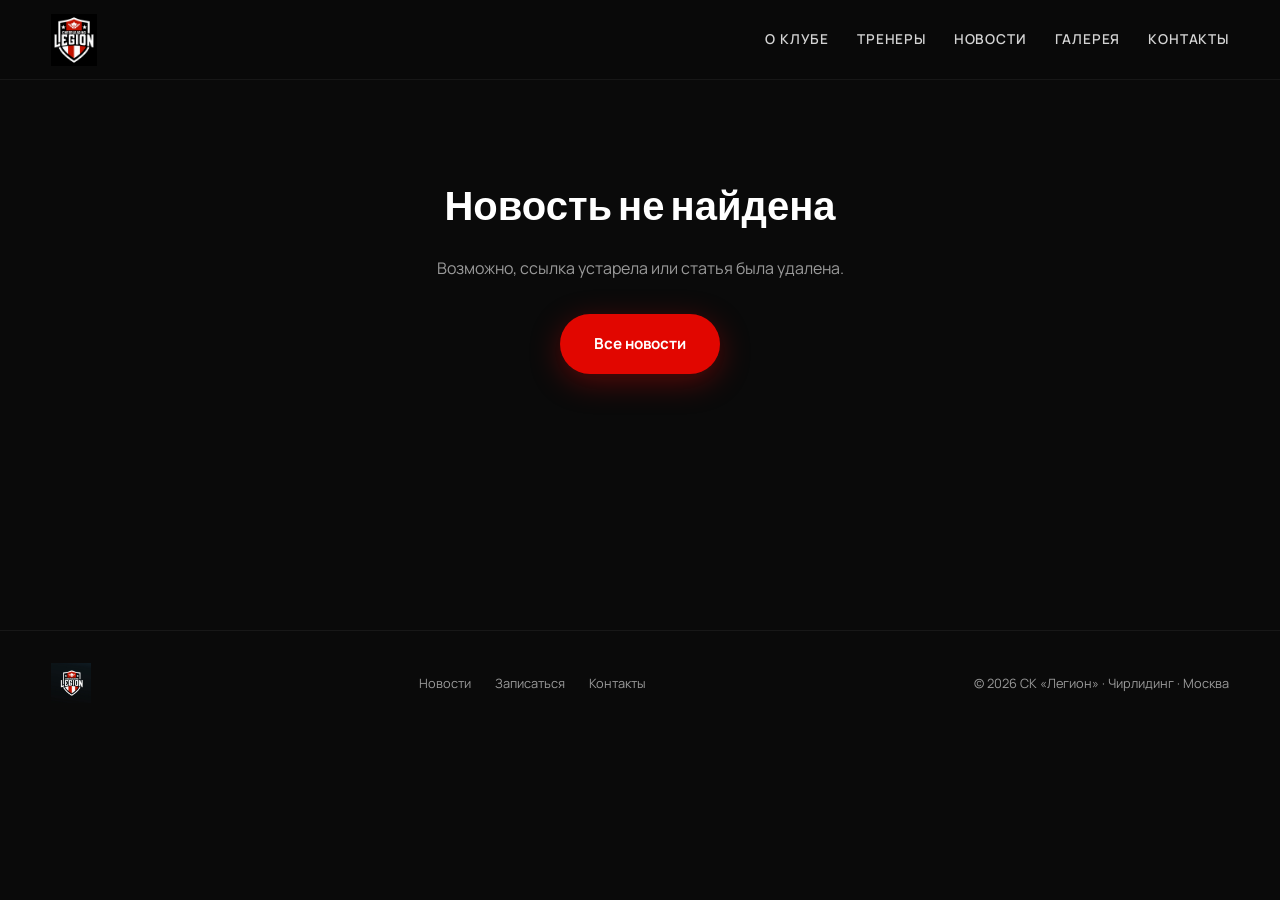
==== news/article.html @ ebdc5aba "init" ====
<!DOCTYPE html>
<html lang="ru">
<head>
  <meta charset="UTF-8">
  <meta name="viewport" content="width=device-width, initial-scale=1.0">
  <meta name="description" content="Новости СК «Легион» — чирлидинг в Москве">
  <title>Новость — СК «Легион»</title>
  <link rel="preconnect" href="https://fonts.googleapis.com">
  <link rel="preconnect" href="https://fonts.gstatic.com" crossorigin>
  <link href="https://fonts.googleapis.com/css2?family=Bebas+Neue&family=Manrope:wght@400;500;600;700;800&display=swap" rel="stylesheet">
  <link rel="stylesheet" href="../css/styles.css">
  <link rel="icon" href="../images/logo.png" type="image/png">
</head>
<body>

  <header class="header" id="header">
    <div class="header-inner">
      <a href="../index.html" class="logo-link">
        <img src="../images/logo.png" alt="Cheerleading Legion">
      </a>
      <nav class="nav">
        <a href="../index.html#about">О клубе</a>
        <a href="../index.html#coaches">Тренеры</a>
        <a href="../index.html#news">Новости</a>
        <a href="../index.html#gallery">Галерея</a>
        <a href="../index.html#contacts">Контакты</a>
      </nav>
      <a href="../index.html#signup" class="btn btn-primary header-cta">Записаться</a>
      <button class="burger" id="burger" aria-label="Меню">
        <span></span><span></span><span></span>
      </button>
    </div>
  </header>

  <div class="mobile-menu" id="mobileMenu">
    <button class="close-btn" id="mobileClose" aria-label="Закрыть">×</button>
    <a href="../index.html">Главная</a>
    <a href="../index.html#news">Новости</a>
    <a href="../index.html#signup">Записаться</a>
    <a href="../index.html#contacts">Контакты</a>
  </div>

  <main class="article-page">
    <div class="container" id="articleRoot">
      <p class="article-loading">Загрузка…</p>
    </div>
  </main>

  <footer class="footer">
    <div class="container footer-inner">
      <img src="../images/logo-alt.png" alt="Legion Cheerleading">
      <nav class="footer-nav">
        <a href="../index.html#news">Новости</a>
        <a href="../index.html#signup">Записаться</a>
        <a href="../index.html#contacts">Контакты</a>
      </nav>
      <p>© 2026 СК «Легион» · Чирлидинг · Москва</p>
    </div>
  </footer>

  <div class="lightbox" id="lightbox">
    <button class="lightbox-close" id="lightboxClose" aria-label="Закрыть">×</button>
    <img src="" alt="" id="lightboxImg">
  </div>

  <script src="../js/news-data.js"></script>
  <script src="../js/news.js"></script>
  <script src="../js/main.js"></script>
</body>
</html>
---- css/styles.css ----
:root {
  --red: #e10600;
  --red-dark: #b80500;
  --red-glow: rgba(225, 6, 0, 0.35);
  --black: #0a0a0a;
  --dark: #141414;
  --dark-2: #1e1e1e;
  --white: #ffffff;
  --gray: #9a9a9a;
  --gray-light: #d4d4d4;
  --font-display: "Bebas Neue", sans-serif;
  --font-body: "Manrope", system-ui, sans-serif;
  --radius: 12px;
  --shadow: 0 20px 60px rgba(0, 0, 0, 0.45);
  --header-h: 80px;
}

*,
*::before,
*::after {
  box-sizing: border-box;
  margin: 0;
  padding: 0;
}

html {
  scroll-behavior: smooth;
}

body {
  font-family: var(--font-body);
  background: var(--black);
  color: var(--white);
  line-height: 1.6;
  overflow-x: hidden;
}

img {
  max-width: 100%;
  display: block;
}

a {
  color: inherit;
  text-decoration: none;
}

ul {
  list-style: none;
}

.container {
  width: min(1200px, 92vw);
  margin: 0 auto;
}

.section {
  padding: 5rem 0;
}

.section-label {
  display: inline-block;
  font-size: 0.75rem;
  font-weight: 700;
  letter-spacing: 0.2em;
  text-transform: uppercase;
  color: var(--red);
  margin-bottom: 0.75rem;
}

.section-title {
  font-family: var(--font-display);
  font-size: clamp(2.5rem, 6vw, 4rem);
  letter-spacing: 0.04em;
  line-height: 1;
  margin-bottom: 1.5rem;
}

.section-title span {
  color: var(--red);
}

.btn {
  display: inline-flex;
  align-items: center;
  justify-content: center;
  gap: 0.5rem;
  padding: 1rem 2rem;
  font-weight: 700;
  font-size: 0.95rem;
  border-radius: 999px;
  border: 2px solid transparent;
  cursor: pointer;
  transition: transform 0.2s, box-shadow 0.2s, background 0.2s;
}

.btn:hover {
  transform: translateY(-2px);
}

.btn-primary {
  background: var(--red);
  color: var(--white);
  box-shadow: 0 8px 30px var(--red-glow);
}

.btn-primary:hover {
  background: var(--red-dark);
}

.btn-outline {
  background: transparent;
  border-color: var(--white);
  color: var(--white);
}

.btn-outline:hover {
  background: var(--white);
  color: var(--black);
}

/* Header */
.header {
  position: fixed;
  top: 0;
  left: 0;
  right: 0;
  z-index: 1000;
  height: var(--header-h);
  display: flex;
  align-items: center;
  background: rgba(10, 10, 10, 0.92);
  backdrop-filter: blur(12px);
  border-bottom: 1px solid rgba(255, 255, 255, 0.06);
  transition: box-shadow 0.3s;
}

.header.scrolled {
  box-shadow: 0 4px 30px rgba(0, 0, 0, 0.5);
}

.header-inner {
  display: flex;
  align-items: center;
  justify-content: space-between;
  width: min(1200px, 92vw);
  margin: 0 auto;
}

.logo-link {
  display: flex;
  align-items: center;
  gap: 0.75rem;
}

.logo-link img {
  height: 52px;
  width: auto;
}

.nav {
  display: flex;
  gap: 1.75rem;
}

.nav a {
  font-size: 0.85rem;
  font-weight: 600;
  text-transform: uppercase;
  letter-spacing: 0.06em;
  color: var(--gray-light);
  transition: color 0.2s;
}

.nav a:hover {
  color: var(--red);
}

.header-cta {
  display: none;
}

.burger {
  display: none;
  flex-direction: column;
  gap: 5px;
  background: none;
  border: none;
  cursor: pointer;
  padding: 4px;
}

.burger span {
  width: 24px;
  height: 2px;
  background: var(--white);
  transition: 0.3s;
}

/* Hero */
.hero {
  position: relative;
  min-height: 100vh;
  display: flex;
  align-items: center;
  padding-top: var(--header-h);
  overflow: hidden;
}

.hero-bg {
  position: absolute;
  inset: 0;
  background:
    linear-gradient(105deg, rgba(10, 10, 10, 0.95) 0%, rgba(10, 10, 10, 0.7) 45%, rgba(10, 10, 10, 0.4) 100%),
    url("../images/hero.png") center/cover no-repeat;
}

.hero-bg::after {
  content: "";
  position: absolute;
  bottom: 0;
  left: 0;
  right: 0;
  height: 200px;
  background: linear-gradient(transparent, var(--black));
}

.hero-stripes {
  position: absolute;
  right: -5%;
  top: 50%;
  transform: translateY(-50%);
  width: 120px;
  height: 70%;
  display: flex;
  opacity: 0.15;
}

.hero-stripes span {
  flex: 1;
}

.hero-stripes span:nth-child(odd) {
  background: var(--red);
}

.hero-stripes span:nth-child(even) {
  background: var(--white);
}

.hero-content {
  position: relative;
  z-index: 2;
  max-width: 720px;
}

.hero-badge {
  display: inline-flex;
  align-items: center;
  gap: 0.5rem;
  background: rgba(225, 6, 0, 0.15);
  border: 1px solid var(--red);
  color: var(--red);
  padding: 0.5rem 1rem;
  border-radius: 999px;
  font-size: 0.8rem;
  font-weight: 700;
  text-transform: uppercase;
  letter-spacing: 0.1em;
  margin-bottom: 1.5rem;
}

.hero h1 {
  font-family: var(--font-display);
  font-size: clamp(3.5rem, 10vw, 7rem);
  line-height: 0.95;
  letter-spacing: 0.03em;
  margin-bottom: 1rem;
}

.hero h1 .accent {
  color: var(--red);
  display: block;
}

.hero-sub {
  font-size: 1.15rem;
  color: var(--gray-light);
  max-width: 540px;
  margin-bottom: 2rem;
}

.hero-actions {
  display: flex;
  flex-wrap: wrap;
  gap: 1rem;
}

.hero-stats {
  display: flex;
  gap: 2.5rem;
  margin-top: 3rem;
  padding-top: 2rem;
  border-top: 1px solid rgba(255, 255, 255, 0.1);
}

.hero-stat strong {
  display: block;
  font-family: var(--font-display);
  font-size: 2.5rem;
  color: var(--red);
  line-height: 1;
}

.hero-stat span {
  font-size: 0.8rem;
  color: var(--gray);
  text-transform: uppercase;
  letter-spacing: 0.08em;
}

/* About */
.about {
  background: var(--dark);
}

.about-grid {
  display: grid;
  grid-template-columns: 1fr 1fr;
  gap: 3rem;
  align-items: center;
}

.about-text p {
  color: var(--gray-light);
  margin-bottom: 1rem;
}

.about-image {
  position: relative;
  border-radius: var(--radius);
  overflow: hidden;
  aspect-ratio: 4/3;
}

.about-image img {
  width: 100%;
  height: 100%;
  object-fit: cover;
}

.about-image::before {
  content: "";
  position: absolute;
  inset: 0;
  border: 3px solid var(--red);
  border-radius: var(--radius);
  transform: translate(12px, 12px);
  z-index: -1;
}

/* Awards */
.awards {
  display: grid;
  grid-template-columns: repeat(3, 1fr);
  gap: 1.5rem;
  margin-top: 3rem;
}

.award-card {
  background: var(--dark-2);
  border: 1px solid rgba(225, 6, 0, 0.2);
  border-radius: var(--radius);
  padding: 1.75rem;
  text-align: center;
  transition: border-color 0.3s, transform 0.3s;
}

.award-card:hover {
  border-color: var(--red);
  transform: translateY(-4px);
}

.award-card .star {
  font-size: 2rem;
  margin-bottom: 0.5rem;
}

.award-card h3 {
  font-family: var(--font-display);
  font-size: 1.5rem;
  letter-spacing: 0.05em;
  color: var(--red);
}

.award-card p {
  font-size: 0.85rem;
  color: var(--gray);
  margin-top: 0.25rem;
}

/* Benefits */
.benefits-grid {
  display: grid;
  grid-template-columns: repeat(auto-fit, minmax(260px, 1fr));
  gap: 1.25rem;
}

.benefit-card {
  background: linear-gradient(145deg, var(--dark-2), var(--dark));
  border-radius: var(--radius);
  padding: 1.75rem;
  border-left: 4px solid var(--red);
  transition: transform 0.3s;
}

.benefit-card:hover {
  transform: translateX(6px);
}

.benefit-card .icon {
  width: 48px;
  height: 48px;
  background: rgba(225, 6, 0, 0.15);
  border-radius: 10px;
  display: flex;
  align-items: center;
  justify-content: center;
  font-size: 1.5rem;
  margin-bottom: 1rem;
}

.benefit-card h3 {
  font-size: 1.05rem;
  font-weight: 700;
  margin-bottom: 0.5rem;
}

.benefit-card p {
  font-size: 0.9rem;
  color: var(--gray);
}

/* Training */
.training {
  background: var(--dark);
}

.training-wrap {
  display: grid;
  grid-template-columns: 1.2fr 1fr;
  gap: 3rem;
  align-items: center;
}

.training-image {
  border-radius: var(--radius);
  overflow: hidden;
  position: relative;
}

.training-image img {
  width: 100%;
  height: 400px;
  object-fit: cover;
}

.training-list {
  display: flex;
  flex-direction: column;
  gap: 1rem;
  margin-top: 1.5rem;
}

.training-list li {
  display: flex;
  align-items: center;
  gap: 1rem;
  padding: 1rem 1.25rem;
  background: var(--dark-2);
  border-radius: var(--radius);
  border: 1px solid rgba(255, 255, 255, 0.05);
}

.training-list li::before {
  content: "★";
  color: var(--red);
  font-size: 1.2rem;
}

/* Why */
.why-grid {
  display: grid;
  grid-template-columns: repeat(3, 1fr);
  gap: 2rem;
}

.why-card {
  text-align: center;
  padding: 2rem 1.5rem;
}

.why-card .num {
  font-family: var(--font-display);
  font-size: 4rem;
  color: rgba(225, 6, 0, 0.25);
  line-height: 1;
}

.why-card h3 {
  font-size: 1.1rem;
  font-weight: 700;
  margin: 0.5rem 0;
}

.why-card p {
  font-size: 0.9rem;
  color: var(--gray);
}

/* Coaches */
.coaches {
  background: var(--dark);
}

.coaches-grid {
  display: grid;
  grid-template-columns: repeat(auto-fit, minmax(280px, 1fr));
  gap: 1.5rem;
}

.coach-card {
  background: var(--dark-2);
  border-radius: var(--radius);
  overflow: hidden;
  border: 1px solid rgba(255, 255, 255, 0.06);
  transition: border-color 0.3s;
}

.coach-card:hover {
  border-color: rgba(225, 6, 0, 0.4);
}

.coach-photo {
  height: 280px;
  background: linear-gradient(180deg, var(--dark-2), var(--black));
  display: flex;
  align-items: center;
  justify-content: center;
  overflow: hidden;
}

.coach-photo img {
  width: 100%;
  height: 100%;
  object-fit: cover;
  object-position: center top;
}

.coach-photo--portrait img {
  object-position: center 35%;
}

.coach-photo .placeholder {
  font-family: var(--font-display);
  font-size: 5rem;
  color: rgba(225, 6, 0, 0.2);
}

.coach-info {
  padding: 1.5rem;
}

.coach-info .role {
  font-size: 0.75rem;
  color: var(--red);
  font-weight: 700;
  text-transform: uppercase;
  letter-spacing: 0.1em;
}

.coach-info h3 {
  font-size: 1.25rem;
  margin: 0.35rem 0 0.75rem;
}

.coach-info p {
  font-size: 0.85rem;
  color: var(--gray);
  line-height: 1.5;
}

/* Pricing */
.pricing-grid {
  display: grid;
  grid-template-columns: repeat(auto-fit, minmax(220px, 1fr));
  gap: 1.25rem;
}

.price-card {
  background: var(--dark-2);
  border-radius: var(--radius);
  padding: 1.75rem;
  text-align: center;
  border: 1px solid rgba(255, 255, 255, 0.06);
  transition: border-color 0.3s, transform 0.3s;
}

.price-card.featured {
  border-color: var(--red);
  background: linear-gradient(180deg, rgba(225, 6, 0, 0.12), var(--dark-2));
  transform: scale(1.03);
}

.price-card:hover {
  border-color: var(--red);
}

.price-card .age {
  font-size: 0.8rem;
  color: var(--gray);
  text-transform: uppercase;
  letter-spacing: 0.08em;
}

.price-card .price {
  font-family: var(--font-display);
  font-size: 2.5rem;
  color: var(--red);
  margin: 0.5rem 0;
}

.price-card .location {
  font-size: 0.85rem;
  color: var(--gray-light);
}

/* Gallery */
.gallery-grid {
  display: grid;
  grid-template-columns: repeat(3, 1fr);
  grid-template-rows: repeat(2, 220px);
  gap: 0.75rem;
}

.gallery-item {
  border-radius: var(--radius);
  overflow: hidden;
  position: relative;
  cursor: pointer;
}

.gallery-item:first-child {
  grid-row: span 2;
}

.gallery-item img {
  width: 100%;
  height: 100%;
  object-fit: cover;
  transition: transform 0.5s;
}

.gallery-item:hover img {
  transform: scale(1.08);
}

.gallery-item::after {
  content: "";
  position: absolute;
  inset: 0;
  background: linear-gradient(transparent 50%, rgba(10, 10, 10, 0.7));
  opacity: 0;
  transition: opacity 0.3s;
}

.gallery-item:hover::after {
  opacity: 1;
}

/* News */
.news {
  background: var(--dark);
}

.news-list {
  display: flex;
  flex-direction: column;
  gap: 1rem;
}

.news-item {
  display: grid;
  grid-template-columns: 200px 1fr;
  gap: 1.5rem;
  padding: 0;
  background: var(--dark-2);
  border-radius: var(--radius);
  border-left: 3px solid var(--red);
  overflow: hidden;
  transition: transform 0.25s, box-shadow 0.25s, border-color 0.25s;
  cursor: pointer;
}

.news-item:hover {
  transform: translateY(-3px);
  box-shadow: 0 12px 40px rgba(0, 0, 0, 0.4);
  border-left-color: var(--white);
}

.news-item-thumb {
  height: 100%;
  min-height: 140px;
  overflow: hidden;
}

.news-item-thumb img {
  width: 100%;
  height: 100%;
  object-fit: cover;
  transition: transform 0.4s;
}

.news-item:hover .news-item-thumb img {
  transform: scale(1.06);
}

.news-item-body {
  padding: 1.25rem 1.5rem 1.25rem 0;
  display: flex;
  flex-direction: column;
  justify-content: center;
}

.news-date {
  font-family: var(--font-display);
  font-size: 1rem;
  color: var(--red);
  letter-spacing: 0.05em;
  margin-bottom: 0.35rem;
}

.news-item h3 {
  font-size: 1.1rem;
  margin-bottom: 0.4rem;
  transition: color 0.2s;
}

.news-item:hover h3 {
  color: var(--red);
}

.news-item p {
  font-size: 0.9rem;
  color: var(--gray);
  line-height: 1.5;
}

.news-read-more {
  display: inline-block;
  margin-top: 0.75rem;
  font-size: 0.8rem;
  font-weight: 700;
  color: var(--red);
  text-transform: uppercase;
  letter-spacing: 0.06em;
}

/* Article page */
.article-page {
  padding: calc(var(--header-h) + 2rem) 0 4rem;
  min-height: 70vh;
}

.article-loading {
  color: var(--gray);
  text-align: center;
  padding: 4rem 0;
}

.article-breadcrumb {
  display: flex;
  flex-wrap: wrap;
  gap: 0.5rem;
  font-size: 0.85rem;
  color: var(--gray);
  margin-bottom: 2rem;
}

.article-breadcrumb a:hover {
  color: var(--red);
}

.article-breadcrumb span:last-child {
  color: var(--gray-light);
  max-width: 280px;
  overflow: hidden;
  text-overflow: ellipsis;
  white-space: nowrap;
}

.article-header {
  margin-bottom: 2rem;
}

.article-date {
  display: inline-block;
  font-family: var(--font-display);
  font-size: 1.1rem;
  color: var(--red);
  letter-spacing: 0.08em;
  margin-bottom: 0.5rem;
}

.article-title {
  font-family: var(--font-display);
  font-size: clamp(2.2rem, 6vw, 3.5rem);
  letter-spacing: 0.04em;
  line-height: 1.05;
}

.article-cover {
  border-radius: var(--radius);
  overflow: hidden;
  margin-bottom: 2.5rem;
  border: 1px solid rgba(255, 255, 255, 0.08);
}

.article-cover img {
  width: 100%;
  max-height: 480px;
  object-fit: cover;
}

.article-content {
  max-width: 720px;
  margin-bottom: 3rem;
}

.article-content p {
  color: var(--gray-light);
  font-size: 1.05rem;
  line-height: 1.75;
  margin-bottom: 1.25rem;
}

.article-content p:last-child {
  margin-bottom: 0;
}

.article-gallery-title,
.article-more-title {
  font-family: var(--font-display);
  font-size: 2rem;
  letter-spacing: 0.05em;
  margin-bottom: 1.25rem;
}

.article-gallery-grid {
  display: grid;
  grid-template-columns: repeat(auto-fill, minmax(220px, 1fr));
  gap: 0.75rem;
  margin-bottom: 3rem;
}

.article-gallery-item {
  border: none;
  padding: 0;
  border-radius: var(--radius);
  overflow: hidden;
  cursor: pointer;
  background: var(--dark-2);
  aspect-ratio: 4/3;
}

.article-gallery-item img {
  width: 100%;
  height: 100%;
  object-fit: cover;
  transition: transform 0.4s;
}

.article-gallery-item:hover img {
  transform: scale(1.08);
}

.article-more {
  padding-top: 2rem;
  border-top: 1px solid rgba(255, 255, 255, 0.08);
}

.article-more-list {
  display: grid;
  grid-template-columns: repeat(auto-fit, minmax(260px, 1fr));
  gap: 1rem;
}

.article-more-card {
  display: grid;
  grid-template-columns: 100px 1fr;
  gap: 1rem;
  padding: 0.75rem;
  background: var(--dark-2);
  border-radius: var(--radius);
  border: 1px solid rgba(255, 255, 255, 0.06);
  transition: border-color 0.2s;
  overflow: hidden;
}

.article-more-card:hover {
  border-color: var(--red);
}

.article-more-card img {
  width: 100px;
  height: 80px;
  object-fit: cover;
  border-radius: 8px;
}

.article-more-card time {
  font-size: 0.75rem;
  color: var(--red);
  font-weight: 700;
}

.article-more-card h3 {
  font-size: 0.95rem;
  margin-top: 0.25rem;
  line-height: 1.3;
}

.article-not-found {
  text-align: center;
  padding: 4rem 1rem;
}

.article-not-found h1 {
  font-family: var(--font-display);
  font-size: 2.5rem;
  margin-bottom: 1rem;
}

.article-not-found p {
  color: var(--gray);
  margin-bottom: 2rem;
}

/* Reviews */
.reviews-slider {
  display: grid;
  grid-template-columns: repeat(auto-fit, minmax(300px, 1fr));
  gap: 1.5rem;
}

.review-card {
  background: var(--dark-2);
  border-radius: var(--radius);
  padding: 2rem;
  border: 1px solid rgba(255, 255, 255, 0.06);
  position: relative;
}

.review-card::before {
  content: """;
  position: absolute;
  top: 1rem;
  right: 1.5rem;
  font-family: var(--font-display);
  font-size: 5rem;
  color: rgba(225, 6, 0, 0.15);
  line-height: 1;
}

.review-card p {
  font-size: 0.95rem;
  color: var(--gray-light);
  font-style: italic;
  margin-bottom: 1.25rem;
}

.review-card .author {
  font-weight: 700;
  font-size: 0.9rem;
}

.review-card .stars {
  color: var(--red);
  margin-bottom: 0.75rem;
  letter-spacing: 2px;
}

/* Signup */
.signup {
  background: linear-gradient(135deg, var(--dark) 0%, rgba(225, 6, 0, 0.15) 100%);
  position: relative;
  overflow: hidden;
}

.signup::before {
  content: "";
  position: absolute;
  right: -100px;
  top: -100px;
  width: 400px;
  height: 400px;
  border: 40px solid rgba(225, 6, 0, 0.08);
  border-radius: 50%;
}

.signup-grid {
  display: grid;
  grid-template-columns: 1fr 1fr;
  gap: 3rem;
  align-items: center;
}

.signup-form {
  background: var(--dark-2);
  padding: 2rem;
  border-radius: var(--radius);
  border: 1px solid rgba(225, 6, 0, 0.2);
}

.form-group {
  margin-bottom: 1.25rem;
}

.form-group label {
  display: block;
  font-size: 0.8rem;
  font-weight: 600;
  text-transform: uppercase;
  letter-spacing: 0.08em;
  margin-bottom: 0.5rem;
  color: var(--gray-light);
}

.form-group input,
.form-group select {
  width: 100%;
  padding: 0.9rem 1rem;
  background: var(--black);
  border: 1px solid rgba(255, 255, 255, 0.1);
  border-radius: 8px;
  color: var(--white);
  font-family: inherit;
  font-size: 1rem;
  transition: border-color 0.2s;
}

.form-group input:focus,
.form-group select:focus {
  outline: none;
  border-color: var(--red);
}

.form-checkbox {
  display: flex;
  align-items: flex-start;
  gap: 0.75rem;
  font-size: 0.8rem;
  color: var(--gray);
  margin-bottom: 1.5rem;
}

.form-checkbox input {
  margin-top: 3px;
  accent-color: var(--red);
}

.form-success {
  display: none;
  text-align: center;
  padding: 2rem;
}

.form-success.show {
  display: block;
}

.form-success h3 {
  color: var(--red);
  font-family: var(--font-display);
  font-size: 2rem;
  margin-bottom: 0.5rem;
}

.signup-info h2 {
  font-family: var(--font-display);
  font-size: clamp(2rem, 5vw, 3.5rem);
  letter-spacing: 0.04em;
  line-height: 1.1;
  margin-bottom: 1rem;
}

.signup-info .highlight {
  color: var(--red);
  font-size: 1.5rem;
  font-weight: 700;
  margin-bottom: 1rem;
}

.signup-info p {
  color: var(--gray-light);
}

/* Contacts */
.contacts-grid {
  display: grid;
  grid-template-columns: 1fr 1fr;
  gap: 2rem;
}

.contact-card {
  display: flex;
  gap: 1rem;
  padding: 1.5rem;
  background: var(--dark-2);
  border-radius: var(--radius);
}

.contact-card .icon {
  width: 48px;
  height: 48px;
  background: var(--red);
  border-radius: 10px;
  display: flex;
  align-items: center;
  justify-content: center;
  flex-shrink: 0;
  font-size: 1.25rem;
}

.contact-card h4 {
  font-size: 0.75rem;
  text-transform: uppercase;
  letter-spacing: 0.1em;
  color: var(--gray);
  margin-bottom: 0.25rem;
}

.contact-card a,
.contact-card p {
  font-weight: 600;
}

.social-links {
  display: flex;
  gap: 1rem;
  margin-top: 1.5rem;
}

.social-links a {
  width: 48px;
  height: 48px;
  background: var(--dark-2);
  border: 1px solid rgba(255, 255, 255, 0.1);
  border-radius: 10px;
  display: flex;
  align-items: center;
  justify-content: center;
  font-weight: 700;
  font-size: 0.75rem;
  transition: background 0.2s, border-color 0.2s;
}

.social-links a:hover {
  background: var(--red);
  border-color: var(--red);
}

.map-placeholder {
  background: var(--dark-2);
  border-radius: var(--radius);
  height: 280px;
  display: flex;
  align-items: center;
  justify-content: center;
  color: var(--gray);
  border: 1px dashed rgba(255, 255, 255, 0.1);
}

/* Footer */
.footer {
  background: var(--black);
  border-top: 1px solid rgba(255, 255, 255, 0.06);
  padding: 2rem 0;
}

.footer-inner {
  display: flex;
  justify-content: space-between;
  align-items: center;
  flex-wrap: wrap;
  gap: 1rem;
}

.footer img {
  height: 40px;
}

.footer p {
  font-size: 0.8rem;
  color: var(--gray);
}

.footer-nav {
  display: flex;
  gap: 1.5rem;
}

.footer-nav a {
  font-size: 0.8rem;
  color: var(--gray);
}

.footer-nav a:hover {
  color: var(--red);
}

/* Lightbox */
.lightbox {
  position: fixed;
  inset: 0;
  background: rgba(0, 0, 0, 0.95);
  z-index: 2000;
  display: none;
  align-items: center;
  justify-content: center;
  padding: 2rem;
}

.lightbox.open {
  display: flex;
}

.lightbox img {
  max-height: 90vh;
  max-width: 90vw;
  border-radius: var(--radius);
}

.lightbox-close {
  position: absolute;
  top: 1.5rem;
  right: 1.5rem;
  background: var(--red);
  border: none;
  color: white;
  width: 48px;
  height: 48px;
  border-radius: 50%;
  font-size: 1.5rem;
  cursor: pointer;
}

/* Mobile menu */
.mobile-menu {
  position: fixed;
  inset: 0;
  background: var(--black);
  z-index: 999;
  display: none;
  flex-direction: column;
  align-items: center;
  justify-content: center;
  gap: 2rem;
}

.mobile-menu.open {
  display: flex;
}

.mobile-menu a {
  font-family: var(--font-display);
  font-size: 2rem;
  letter-spacing: 0.1em;
}

.mobile-menu .close-btn {
  position: absolute;
  top: 1.5rem;
  right: 1.5rem;
  background: none;
  border: none;
  color: white;
  font-size: 2rem;
  cursor: pointer;
}

/* Responsive */
@media (max-width: 992px) {
  .about-grid,
  .training-wrap,
  .signup-grid,
  .contacts-grid {
    grid-template-columns: 1fr;
  }

  .awards,
  .why-grid {
    grid-template-columns: 1fr;
  }

  .gallery-grid {
    grid-template-columns: repeat(2, 1fr);
    grid-template-rows: auto;
  }

  .gallery-item:first-child {
    grid-row: span 1;
  }
}

@media (max-width: 768px) {
  .nav,
  .header .btn-primary {
    display: none;
  }

  .burger {
    display: flex;
  }

  .header-cta {
    display: inline-flex;
    padding: 0.6rem 1.2rem;
    font-size: 0.8rem;
  }

  .hero-stats {
    flex-wrap: wrap;
    gap: 1.5rem;
  }

  .news-item {
    grid-template-columns: 1fr;
  }

  .news-item-body {
    padding: 1.25rem;
  }

  .news-item-thumb {
    min-height: 180px;
  }

  .article-more-card {
    grid-template-columns: 1fr;
  }

  .article-more-card img {
    width: 100%;
    height: 140px;
  }

  .gallery-grid {
    grid-template-columns: 1fr;
  }

  .gallery-item {
    height: 220px;
  }

  .price-card.featured {
    transform: none;
  }
}
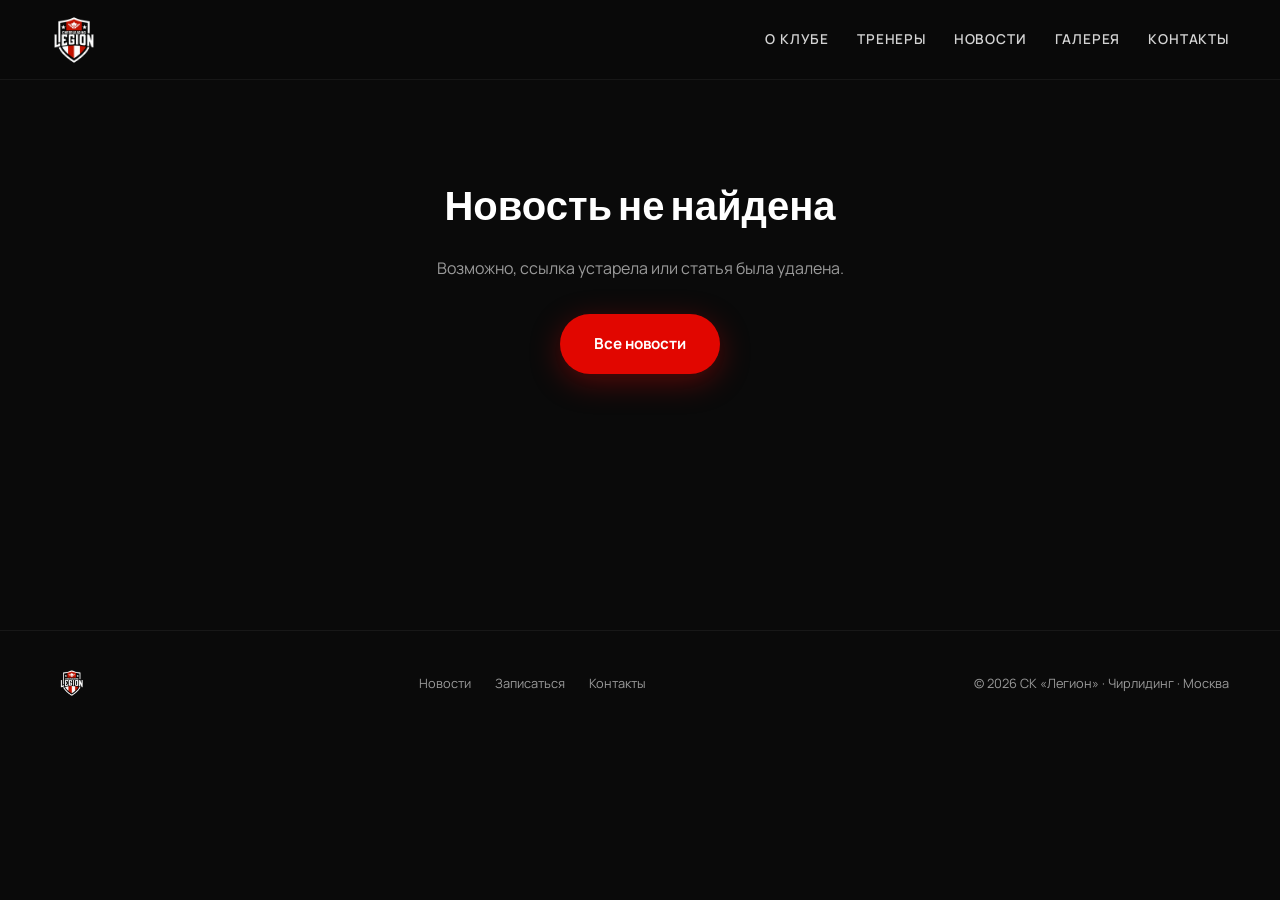
==== commit 1c4bc2b1: "Update" ====
--- a/news/article.html
+++ b/news/article.html
@@ -8,15 +8,15 @@
   <link rel="preconnect" href="https://fonts.googleapis.com">
   <link rel="preconnect" href="https://fonts.gstatic.com" crossorigin>
   <link href="https://fonts.googleapis.com/css2?family=Bebas+Neue&family=Manrope:wght@400;500;600;700;800&display=swap" rel="stylesheet">
-  <link rel="stylesheet" href="../css/styles.css">
-  <link rel="icon" href="../images/logo.png" type="image/png">
+  <link rel="stylesheet" href="../css/styles.css?v=5">
+  <link rel="icon" href="../images/logo.png?v=2" type="image/png">
 </head>
 <body>
 
   <header class="header" id="header">
     <div class="header-inner">
       <a href="../index.html" class="logo-link">
-        <img src="../images/logo.png" alt="Cheerleading Legion">
+        <img src="../images/logo.png?v=2" alt="Cheerleading Legion">
       </a>
       <nav class="nav">
         <a href="../index.html#about">О клубе</a>
@@ -48,7 +48,7 @@
 
   <footer class="footer">
     <div class="container footer-inner">
-      <img src="../images/logo-alt.png" alt="Legion Cheerleading">
+      <img src="../images/logo-alt.png?v=2" alt="Legion Cheerleading">
       <nav class="footer-nav">
         <a href="../index.html#news">Новости</a>
         <a href="../index.html#signup">Записаться</a>
--- a/css/styles.css
+++ b/css/styles.css
@@ -80,6 +80,14 @@
   color: var(--red);
 }
 
+.section-note {
+  color: var(--gray);
+  margin-bottom: 2rem;
+  font-size: 0.9rem;
+  max-width: 640px;
+  line-height: 1.6;
+}
+
 .btn {
   display: inline-flex;
   align-items: center;
@@ -212,7 +220,7 @@
   inset: 0;
   background:
     linear-gradient(105deg, rgba(10, 10, 10, 0.95) 0%, rgba(10, 10, 10, 0.7) 45%, rgba(10, 10, 10, 0.4) 100%),
-    url("../images/hero.png") center/cover no-repeat;
+    url("../images/hero.png?v=2") center/cover no-repeat;
 }
 
 .hero-bg::after {
@@ -450,26 +458,43 @@
   display: grid;
   grid-template-columns: 1.2fr 1fr;
   gap: 3rem;
-  align-items: center;
+  align-items: stretch;
+}
+
+.training-content {
+  display: flex;
+  flex-direction: column;
+}
+
+.training-content .section-title {
+  margin-bottom: 1rem;
+}
+
+.training-desc {
+  color: var(--gray-light);
+  margin-bottom: 1rem;
 }
 
 .training-image {
   border-radius: var(--radius);
   overflow: hidden;
   position: relative;
+  border: 1px solid rgba(255, 255, 255, 0.06);
 }
 
 .training-image img {
   width: 100%;
-  height: 400px;
-  object-fit: cover;
+  height: auto;
+  display: block;
+  object-fit: contain;
 }
 
 .training-list {
   display: flex;
   flex-direction: column;
   gap: 1rem;
-  margin-top: 1.5rem;
+  margin-top: auto;
+  padding-top: 2rem;
 }
 
 .training-list li {
@@ -525,7 +550,7 @@
 
 .coaches-grid {
   display: grid;
-  grid-template-columns: repeat(auto-fit, minmax(280px, 1fr));
+  grid-template-columns: repeat(4, 1fr);
   gap: 1.5rem;
 }
 
@@ -557,10 +582,6 @@
   object-position: center top;
 }
 
-.coach-photo--portrait img {
-  object-position: center 35%;
-}
-
 .coach-photo .placeholder {
   font-family: var(--font-display);
   font-size: 5rem;
@@ -568,26 +589,13 @@
 }
 
 .coach-info {
-  padding: 1.5rem;
-}
-
-.coach-info .role {
-  font-size: 0.75rem;
-  color: var(--red);
-  font-weight: 700;
-  text-transform: uppercase;
-  letter-spacing: 0.1em;
+  padding: 1.25rem 1.5rem;
+  text-align: center;
 }
 
 .coach-info h3 {
-  font-size: 1.25rem;
-  margin: 0.35rem 0 0.75rem;
-}
-
-.coach-info p {
-  font-size: 0.85rem;
-  color: var(--gray);
-  line-height: 1.5;
+  font-size: 1.15rem;
+  margin: 0;
 }
 
 /* Pricing */
@@ -633,6 +641,43 @@
 .price-card .location {
   font-size: 0.85rem;
   color: var(--gray-light);
+}
+
+/* Age groups */
+.price-card.age-card {
+  border: 1px solid rgba(225, 6, 0, 0.25);
+  background: linear-gradient(180deg, rgba(225, 6, 0, 0.06) 0%, var(--dark-2) 100%);
+}
+
+.price-card.age-card:hover {
+  border-color: var(--red);
+  box-shadow: 0 12px 40px var(--red-glow);
+  transform: translateY(-4px);
+}
+
+.price-card.age-card .price {
+  font-family: var(--font-display);
+  font-size: 2.5rem;
+  color: #e10600;
+  color: var(--red);
+  margin: 0.5rem 0;
+  line-height: 1;
+  letter-spacing: 0.04em;
+}
+
+.price-card.age-card .age-card-unit {
+  font-size: 0.55em;
+  letter-spacing: 0.06em;
+  color: inherit;
+}
+
+.price-card.age-card .age-card-category {
+  font-size: 0.9rem;
+  font-weight: 600;
+  color: var(--gray-light);
+  line-height: 1.4;
+  text-transform: lowercase;
+  margin: 0;
 }
 
 /* Gallery */
@@ -1105,6 +1150,54 @@
   color: var(--gray-light);
 }
 
+/* Branches */
+.branches {
+  background: var(--dark);
+}
+
+.branches-grid {
+  grid-template-columns: repeat(auto-fit, minmax(260px, 1fr));
+}
+
+.price-card.branch-card {
+  display: flex;
+  flex-direction: column;
+  align-items: center;
+  justify-content: space-between;
+  min-height: 168px;
+  padding: 1.5rem 1.25rem;
+  border: 1px solid rgba(225, 6, 0, 0.25);
+  background: linear-gradient(180deg, rgba(225, 6, 0, 0.06) 0%, var(--dark-2) 100%);
+  overflow: hidden;
+}
+
+.price-card.branch-card:hover {
+  border-color: var(--red);
+  box-shadow: 0 12px 40px var(--red-glow);
+  transform: translateY(-4px);
+}
+
+.price-card.branch-card .price {
+  font-family: var(--font-display);
+  font-size: clamp(1.25rem, 2.2vw, 1.65rem);
+  color: #e10600;
+  color: var(--red);
+  margin: 0 0 0.75rem;
+  line-height: 1.15;
+  letter-spacing: 0.03em;
+  max-width: 100%;
+  overflow-wrap: break-word;
+  word-break: normal;
+}
+
+.price-card.branch-card .location {
+  font-size: 0.85rem;
+  color: var(--gray-light);
+  line-height: 1.5;
+  margin: 0;
+  width: 100%;
+}
+
 /* Contacts */
 .contacts-grid {
   display: grid;
@@ -1168,6 +1261,21 @@
 .social-links a:hover {
   background: var(--red);
   border-color: var(--red);
+}
+
+.yandex-map {
+  background: var(--dark-2);
+  border-radius: var(--radius);
+  height: 420px;
+  overflow: hidden;
+  border: 1px solid rgba(255, 255, 255, 0.08);
+}
+
+.yandex-map iframe {
+  width: 100%;
+  height: 100%;
+  border: 0;
+  display: block;
 }
 
 .map-placeholder {
@@ -1298,6 +1406,10 @@
     grid-template-columns: 1fr;
   }
 
+  .coaches-grid {
+    grid-template-columns: repeat(2, 1fr);
+  }
+
   .awards,
   .why-grid {
     grid-template-columns: 1fr;
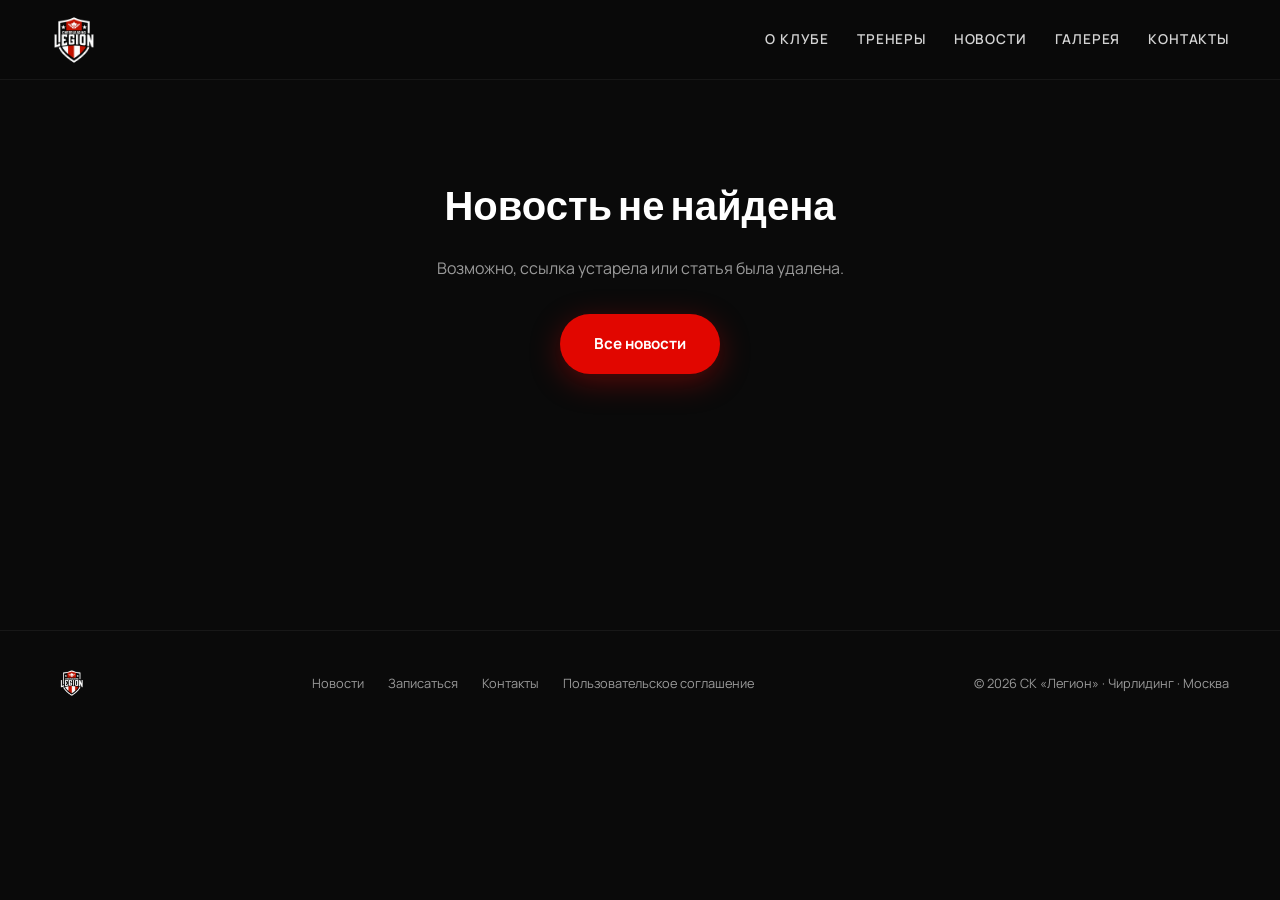
==== commit a4ea11ab: "Add reviews" ====
--- a/news/article.html
+++ b/news/article.html
@@ -8,7 +8,7 @@
   <link rel="preconnect" href="https://fonts.googleapis.com">
   <link rel="preconnect" href="https://fonts.gstatic.com" crossorigin>
   <link href="https://fonts.googleapis.com/css2?family=Bebas+Neue&family=Manrope:wght@400;500;600;700;800&display=swap" rel="stylesheet">
-  <link rel="stylesheet" href="../css/styles.css?v=5">
+  <link rel="stylesheet" href="../css/styles.css?v=19">
   <link rel="icon" href="../images/logo.png?v=2" type="image/png">
 </head>
 <body>
@@ -53,6 +53,7 @@
         <a href="../index.html#news">Новости</a>
         <a href="../index.html#signup">Записаться</a>
         <a href="../index.html#contacts">Контакты</a>
+        <a href="../index.html#legal">Пользовательское соглашение</a>
       </nav>
       <p>© 2026 СК «Легион» · Чирлидинг · Москва</p>
     </div>
@@ -63,8 +64,8 @@
     <img src="" alt="" id="lightboxImg">
   </div>
 
-  <script src="../js/news-data.js"></script>
+  <script src="../js/news-data.js?v=7"></script>
   <script src="../js/news.js"></script>
-  <script src="../js/main.js"></script>
+  <script src="../js/main.js?v=4"></script>
 </body>
 </html>
--- a/css/styles.css
+++ b/css/styles.css
@@ -211,6 +211,7 @@
   min-height: 100vh;
   display: flex;
   align-items: center;
+  justify-content: flex-start;
   padding-top: var(--header-h);
   overflow: hidden;
 }
@@ -219,7 +220,14 @@
   position: absolute;
   inset: 0;
   background:
-    linear-gradient(105deg, rgba(10, 10, 10, 0.95) 0%, rgba(10, 10, 10, 0.7) 45%, rgba(10, 10, 10, 0.4) 100%),
+    linear-gradient(
+      105deg,
+      rgba(10, 10, 10, 0.97) 0%,
+      rgba(10, 10, 10, 0.88) 32%,
+      rgba(10, 10, 10, 0.55) 55%,
+      rgba(10, 10, 10, 0.2) 78%,
+      rgba(10, 10, 10, 0.05) 100%
+    ),
     url("../images/hero.png?v=2") center/cover no-repeat;
 }
 
@@ -233,40 +241,20 @@
   background: linear-gradient(transparent, var(--black));
 }
 
-.hero-stripes {
-  position: absolute;
-  right: -5%;
-  top: 50%;
-  transform: translateY(-50%);
-  width: 120px;
-  height: 70%;
-  display: flex;
-  opacity: 0.15;
-}
-
-.hero-stripes span {
-  flex: 1;
-}
-
-.hero-stripes span:nth-child(odd) {
-  background: var(--red);
-}
-
-.hero-stripes span:nth-child(even) {
-  background: var(--white);
-}
-
 .hero-content {
   position: relative;
   z-index: 2;
   max-width: 720px;
+  margin-left: clamp(1.25rem, 4vw, 3.5rem);
+  margin-right: auto;
+  text-shadow: 0 2px 18px rgba(0, 0, 0, 0.75);
 }
 
 .hero-badge {
   display: inline-flex;
   align-items: center;
   gap: 0.5rem;
-  background: rgba(225, 6, 0, 0.15);
+  background: rgba(10, 10, 10, 0.6);
   border: 1px solid var(--red);
   color: var(--red);
   padding: 0.5rem 1rem;
@@ -276,6 +264,8 @@
   text-transform: uppercase;
   letter-spacing: 0.1em;
   margin-bottom: 1.5rem;
+  backdrop-filter: blur(6px);
+  box-shadow: 0 4px 20px rgba(0, 0, 0, 0.35);
 }
 
 .hero h1 {
@@ -284,18 +274,27 @@
   line-height: 0.95;
   letter-spacing: 0.03em;
   margin-bottom: 1rem;
+  color: var(--white);
+  text-shadow:
+    0 2px 24px rgba(0, 0, 0, 0.9),
+    0 1px 4px rgba(0, 0, 0, 0.95);
 }
 
 .hero h1 .accent {
   color: var(--red);
   display: block;
+  text-shadow:
+    0 2px 24px rgba(0, 0, 0, 0.9),
+    0 1px 4px rgba(0, 0, 0, 0.95),
+    0 0 40px rgba(225, 6, 0, 0.35);
 }
 
 .hero-sub {
   font-size: 1.15rem;
-  color: var(--gray-light);
+  color: #f2f2f2;
   max-width: 540px;
   margin-bottom: 2rem;
+  text-shadow: 0 1px 14px rgba(0, 0, 0, 0.85);
 }
 
 .hero-actions {
@@ -309,7 +308,7 @@
   gap: 2.5rem;
   margin-top: 3rem;
   padding-top: 2rem;
-  border-top: 1px solid rgba(255, 255, 255, 0.1);
+  border-top: 1px solid rgba(255, 255, 255, 0.18);
 }
 
 .hero-stat strong {
@@ -318,13 +317,15 @@
   font-size: 2.5rem;
   color: var(--red);
   line-height: 1;
+  text-shadow: 0 2px 16px rgba(0, 0, 0, 0.8);
 }
 
 .hero-stat span {
   font-size: 0.8rem;
-  color: var(--gray);
+  color: #e0e0e0;
   text-transform: uppercase;
   letter-spacing: 0.08em;
+  text-shadow: 0 1px 10px rgba(0, 0, 0, 0.8);
 }
 
 /* About */
@@ -550,7 +551,7 @@
 
 .coaches-grid {
   display: grid;
-  grid-template-columns: repeat(4, 1fr);
+  grid-template-columns: repeat(3, 1fr);
   gap: 1.5rem;
 }
 
@@ -589,12 +590,19 @@
 }
 
 .coach-info {
-  padding: 1.25rem 1.5rem;
+  padding: 1.25rem 1.5rem 1.5rem;
   text-align: center;
 }
 
 .coach-info h3 {
   font-size: 1.15rem;
+  margin: 0 0 0.5rem;
+}
+
+.coach-info p {
+  font-size: 0.82rem;
+  color: var(--gray);
+  line-height: 1.45;
   margin: 0;
 }
 
@@ -992,18 +1000,110 @@
 }
 
 /* Reviews */
+.reviews-section {
+  overflow: hidden;
+}
+
+.reviews-header {
+  display: flex;
+  justify-content: space-between;
+  align-items: flex-end;
+  gap: 1.5rem;
+  margin-bottom: 2rem;
+}
+
+.reviews-nav {
+  display: flex;
+  gap: 0.75rem;
+  flex-shrink: 0;
+}
+
+.reviews-nav-btn {
+  display: inline-flex;
+  align-items: center;
+  justify-content: center;
+  width: 48px;
+  height: 48px;
+  border-radius: 50%;
+  border: 2px solid rgba(255, 255, 255, 0.2);
+  background: var(--dark-2);
+  color: var(--white);
+  cursor: pointer;
+  transition: border-color 0.2s, background 0.2s, color 0.2s, transform 0.2s, opacity 0.2s;
+}
+
+.reviews-nav-btn:hover:not(:disabled) {
+  border-color: var(--red);
+  background: var(--red);
+  transform: translateY(-2px);
+}
+
+.reviews-nav-btn:disabled {
+  opacity: 0.35;
+  cursor: not-allowed;
+}
+
+.reviews-slider-outer {
+  position: relative;
+  width: 100vw;
+  margin-left: calc(50% - 50vw);
+}
+
+.reviews-slider-outer::after {
+  content: "";
+  position: absolute;
+  top: 0;
+  right: 0;
+  bottom: 0;
+  width: min(120px, 15vw);
+  background: linear-gradient(270deg, var(--black) 0%, transparent 100%);
+  pointer-events: none;
+  z-index: 1;
+}
+
 .reviews-slider {
-  display: grid;
-  grid-template-columns: repeat(auto-fit, minmax(300px, 1fr));
+  display: flex;
   gap: 1.5rem;
+  overflow-x: auto;
+  overflow-y: hidden;
+  scroll-snap-type: x mandatory;
+  scroll-behavior: smooth;
+  -webkit-overflow-scrolling: touch;
+  scrollbar-width: thin;
+  scrollbar-color: var(--red) var(--dark-2);
+  padding: 0.25rem max(4vw, calc((100vw - min(1200px, 92vw)) / 2)) 1.25rem
+    max(4vw, calc((100vw - min(1200px, 92vw)) / 2));
+}
+
+.reviews-slider::-webkit-scrollbar {
+  height: 6px;
+}
+
+.reviews-slider::-webkit-scrollbar-track {
+  background: var(--dark-2);
+  border-radius: 999px;
+}
+
+.reviews-slider::-webkit-scrollbar-thumb {
+  background: var(--red);
+  border-radius: 999px;
 }
 
 .review-card {
+  flex: 0 0 min(340px, 82vw);
+  scroll-snap-align: start;
   background: var(--dark-2);
   border-radius: var(--radius);
   padding: 2rem;
   border: 1px solid rgba(255, 255, 255, 0.06);
   position: relative;
+  transition: border-color 0.3s, transform 0.3s, box-shadow 0.3s;
+}
+
+.review-card:hover {
+  border-color: rgba(225, 6, 0, 0.35);
+  transform: translateY(-4px);
+  box-shadow: 0 16px 40px rgba(0, 0, 0, 0.35);
 }
 
 .review-card::before {
@@ -1325,6 +1425,141 @@
 
 .footer-nav a:hover {
   color: var(--red);
+}
+
+.footer-nav-link {
+  font-size: 0.8rem;
+  color: var(--gray);
+  background: none;
+  border: none;
+  padding: 0;
+  font-family: inherit;
+  cursor: pointer;
+  text-align: left;
+}
+
+.footer-nav-link:hover {
+  color: var(--red);
+}
+
+/* Legal modal */
+.legal-modal {
+  position: fixed;
+  inset: 0;
+  z-index: 2100;
+  display: flex;
+  align-items: center;
+  justify-content: center;
+  padding: 1rem;
+}
+
+.legal-modal[hidden] {
+  display: none;
+}
+
+.legal-modal-backdrop {
+  position: absolute;
+  inset: 0;
+  background: rgba(0, 0, 0, 0.85);
+  backdrop-filter: blur(4px);
+}
+
+.legal-modal-panel {
+  position: relative;
+  width: min(720px, 100%);
+  max-height: min(90vh, 900px);
+  background: var(--dark);
+  border: 1px solid rgba(255, 255, 255, 0.08);
+  border-radius: var(--radius);
+  box-shadow: 0 24px 80px rgba(0, 0, 0, 0.6);
+  display: flex;
+  flex-direction: column;
+  overflow: hidden;
+}
+
+.legal-modal-close {
+  position: absolute;
+  top: 1rem;
+  right: 1rem;
+  z-index: 2;
+  background: var(--red);
+  border: none;
+  color: white;
+  width: 40px;
+  height: 40px;
+  border-radius: 50%;
+  font-size: 1.35rem;
+  line-height: 1;
+  cursor: pointer;
+  flex-shrink: 0;
+}
+
+.legal-modal-content {
+  overflow-y: auto;
+  padding: 2.5rem 2rem 2rem;
+  font-size: 0.9rem;
+  line-height: 1.7;
+  color: rgba(255, 255, 255, 0.85);
+}
+
+.legal-modal-content h2 {
+  font-family: var(--font-display);
+  font-size: 2rem;
+  letter-spacing: 0.02em;
+  color: var(--white);
+  margin-bottom: 1rem;
+  padding-right: 2.5rem;
+}
+
+.legal-modal-content h3 {
+  font-size: 1rem;
+  font-weight: 700;
+  color: var(--white);
+  margin: 1.75rem 0 0.75rem;
+}
+
+.legal-modal-content p {
+  margin-bottom: 0.75rem;
+}
+
+.legal-modal-content ul {
+  margin: 0.5rem 0 1rem 1.25rem;
+}
+
+.legal-modal-content li {
+  margin-bottom: 0.4rem;
+}
+
+.legal-modal-content a {
+  color: var(--red);
+  text-decoration: underline;
+  text-underline-offset: 2px;
+}
+
+.legal-modal-content a:hover {
+  color: var(--white);
+}
+
+.legal-modal-date {
+  font-size: 0.8rem;
+  color: var(--gray);
+  margin-bottom: 0.5rem;
+}
+
+.legal-inline-link {
+  display: inline;
+  padding: 0;
+  border: none;
+  background: none;
+  font: inherit;
+  color: var(--red);
+  text-decoration: underline;
+  text-underline-offset: 2px;
+  cursor: pointer;
+}
+
+.legal-inline-link:hover {
+  color: var(--red-dark);
 }
 
 /* Lightbox */
@@ -1446,6 +1681,65 @@
     gap: 1.5rem;
   }
 
+  .hero-bg {
+    background:
+      linear-gradient(
+        180deg,
+        rgba(10, 10, 10, 0.8) 0%,
+        rgba(10, 10, 10, 0.9) 50%,
+        rgba(10, 10, 10, 0.95) 100%
+      ),
+      url("../images/hero.png?v=2") center/cover no-repeat;
+  }
+
+  .hero-bg::after {
+    height: 120px;
+  }
+
+  .hero-content {
+    width: calc(100% - 2.5rem);
+    margin-left: 1.25rem;
+    margin-right: 1.25rem;
+    padding: 1.75rem 1.25rem;
+    background: rgba(10, 10, 10, 0.55);
+    backdrop-filter: blur(8px);
+    -webkit-backdrop-filter: blur(8px);
+    border-radius: var(--radius);
+    box-shadow: 0 8px 32px rgba(0, 0, 0, 0.4);
+  }
+
+  .hero h1,
+  .hero h1 .accent {
+    text-shadow:
+      0 2px 20px rgba(0, 0, 0, 0.95),
+      0 1px 3px rgba(0, 0, 0, 1);
+  }
+
+  .hero-sub {
+    font-size: 1.05rem;
+    color: #fff;
+    text-shadow: 0 1px 12px rgba(0, 0, 0, 0.9);
+  }
+
+  .hero-actions {
+    flex-direction: column;
+  }
+
+  .hero-actions .btn {
+    width: 100%;
+    justify-content: center;
+  }
+
+  .hero-stats {
+    margin-top: 2rem;
+    padding-top: 1.5rem;
+    gap: 1.25rem 2rem;
+  }
+
+  .hero-stat span {
+    color: #f0f0f0;
+  }
+
   .news-item {
     grid-template-columns: 1fr;
   }
@@ -1478,4 +1772,40 @@
   .price-card.featured {
     transform: none;
   }
-}
+
+  .legal-modal {
+    padding: 0.5rem;
+  }
+
+  .legal-modal-content {
+    padding: 2.25rem 1.25rem 1.5rem;
+  }
+
+  .legal-modal-content h2 {
+    font-size: 1.6rem;
+  }
+
+  .footer-inner {
+    flex-direction: column;
+    text-align: center;
+  }
+
+  .footer-nav {
+    flex-wrap: wrap;
+    justify-content: center;
+    gap: 1rem 1.25rem;
+  }
+
+  .reviews-header {
+    flex-direction: column;
+    align-items: flex-start;
+  }
+
+  .reviews-nav {
+    align-self: flex-end;
+  }
+
+  .review-card {
+    flex-basis: min(300px, 88vw);
+  }
+}
